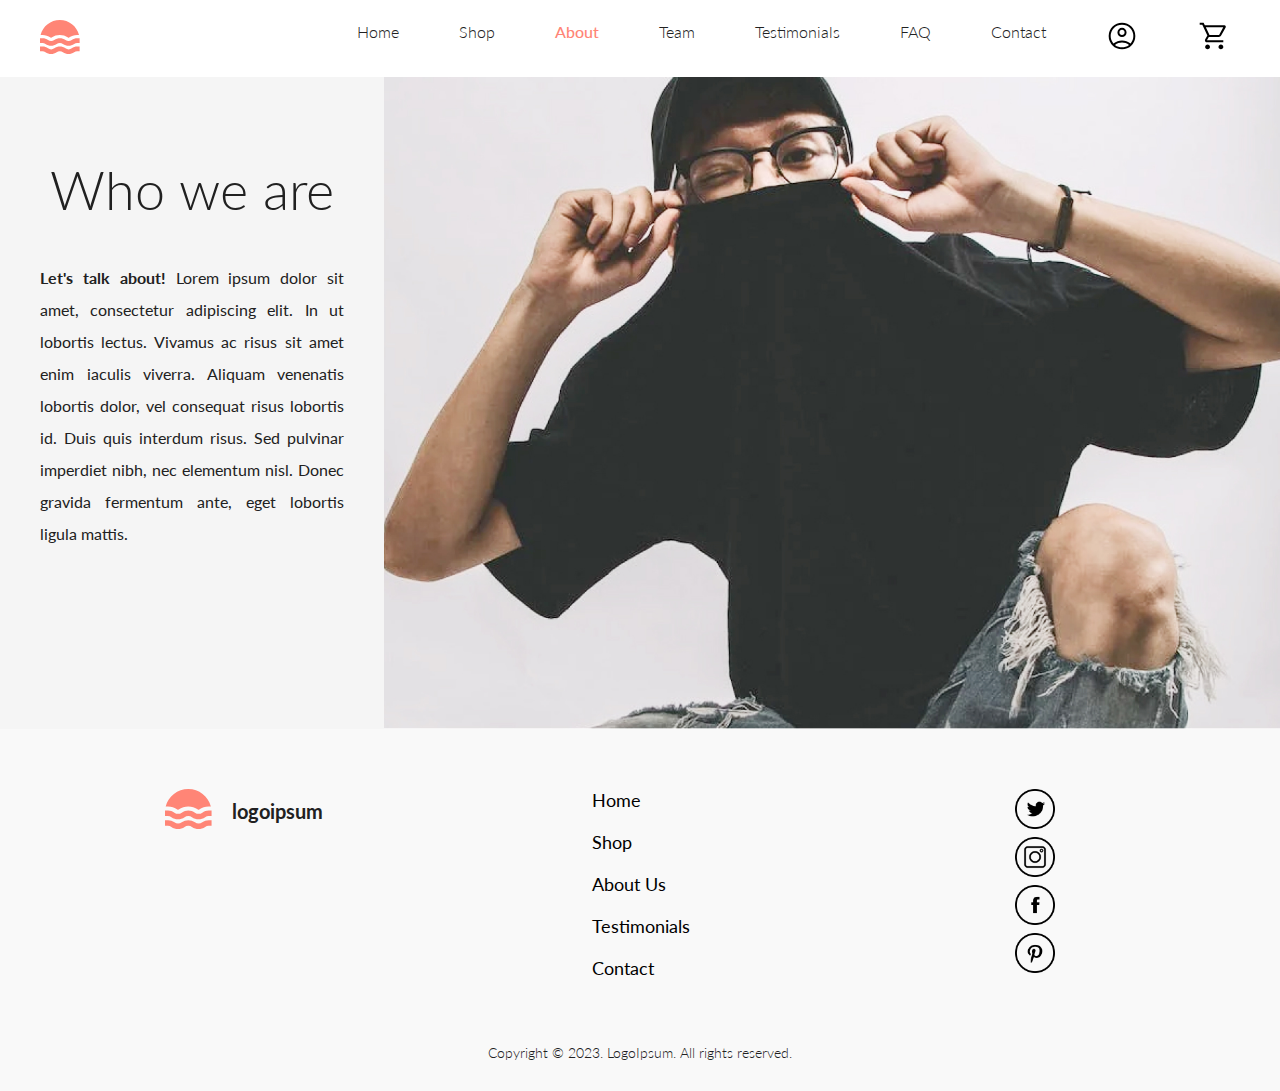
==== pages/about.html @ 5148c37a "Copy 2nd assignment/mao" ====
<!DOCTYPE html>
<html lang="en">
<head>
    <meta charset="UTF-8">
    <meta http-equiv="X-UA-Compatible" content="IE=edge">
    <meta name="viewport" content="width=device-width, initial-scale=1.0">
    <title>About</title>
    <link rel="stylesheet" href="../css/styles.css">
</head>
<body>
<!-----------------------------------------------------------MENU-------------------------------------------------------->
<nav class="menu-container">
    <div class="menu">
        <div class="logo"><a href="../index.html"><img class="logo-icon" src="../imgs/logo.svg" alt="company logo"></a></div>
        <ul class="logo2">
            <li class="menu-list"><a class="menu-link" href="#"><img class="shop-icon" src="../imgs/shop.svg"></a></li>
            <li class="menu-list"><a class="menu-link" href="#"><img class="login-icon" src="../imgs/login.svg"></a></li>
            <li class="menu-list"><a class="menu-link" href="contact.html">Contact</a></li>
            <li class="menu-list"><a class="menu-link" href="faq.html">FAQ</a></li>
            <li class="menu-list"><a class="menu-link" href="testimonials.html">Testimonials</a></li>
            <li class="menu-list"><a class="menu-link" href="team.html">Team</a></li>
            <li class="menu-list"><a class="menu-link-active" href="about.html">About</a></li>
            <li class="menu-list"><a class="menu-link" href="shop.html">Shop</a></li>
            <li class="menu-list"><a class="menu-link" href="../index.html">Home</a></li>
        </ul>
    </div>
</nav>

<!---------------------------------------------------------ABOUT-------------------------------------------------------->
    <section class="about">
        <div class="about-container">
            <div class="about-box-1">
                <h1>Who we are</h1>
                <p class="about-text"><strong>Let's talk about!</strong> Lorem ipsum dolor sit amet, consectetur adipiscing elit. In ut lobortis lectus. 
                    Vivamus ac risus sit amet enim iaculis viverra. Aliquam venenatis lobortis dolor, vel consequat risus 
                    lobortis id. Duis quis interdum risus. Sed pulvinar imperdiet nibh, nec elementum nisl. Donec gravida
                     fermentum ante, eget lobortis ligula mattis.</p> 
                <id p class="about-text"></id>       
            </div>
            <div class="about-box-2">
                <img class="about-img" src="../imgs/about.jpg" alt="Boy wearing a black t-shirt, glasses and black cap">
            </div>       
        </div>
    </section>
<!----------------------------------------------------------FOOTER-------------------------------------------------------->
<footer class="footer">
    <div class="footer-field">
        <div class="company-logo">
            <img src="../imgs/logo.svg" alt=""><h3 class="logo-h3">logoipsum</h3>
            </div>
            <div class="footer-links">
                <ul>
                    <li><a href="../index.html">Home</a></li>
                    <li><a href="shop.html">Shop</a></li>
                    <li><a href="about.html">About Us</a></li>
                    <li><a href="testimonials.html">Testimonials</a></li>
                    <li><a href="contact.html">Contact</a></li>
                </ul>
            </div>    
            <ul class="socialmedia">
                <li><a href=""><img src="../imgs/twitter.png" alt="twitter logo"></a></li>
                <li><a href=""><img src="../imgs/instagram.png" alt="instagram logo"></a></li>
                <li><a href=""><img src="../imgs/facebook.png" alt="facebook logo"></a></li>
                <li><a href=""><img src="../imgs/pinterest.png" alt="pinterest logo"></a></li>
            </ul>
        </div>
    </div>
    <div class="copyright">
        <h3 id="copyright-text">Copyright © 2023. LogoIpsum. All rights reserved.</h3>
    </div>
</footer>

</body>
</html>
---- css/styles.css ----
@import url('https://fonts.googleapis.com/css2?family=Lato:ital,wght@0,100;0,300;0,400;0,700;0,900;1,100;1,300;1,400;1,700;1,900&display=swap');

* {
    margin: 0;
    padding: 0;
    box-sizing: border-box;
    font-family: 'Lato', sans-serif;
}

body {
    background-color: #fff;
    color: #212121;
}
/*---------------------------------------------------MENU---------------------------------------------------*/
.menu-container {
    overflow: hidden;
    position: sticky;
    top: 0;
    display: flex;
    justify-content: center;
    color: #212121;
    background-color: #fff;
    padding: 20px 20px 20px 40px;
}

.menu {
    justify-content: space-around;
    width: 100%;
}


.links {
    display: flex;
    justify-content: flex-end;
    list-style-type: none;
}

.logo {
    float: left;
}


ul.logo2 {
    list-style-type: none;
}

.menu-list {
    float: right;
    padding: 0px 20px;
    justify-content: center;
}

.logo-icon {
    width: 40px;
}

.logo-icon:hover {
    opacity: 50%;
}

.shop-icon,
.login-icon {
    width: 32px;
}

.shop-icon:hover,
.login-icon:hover {
    opacity: 50%;
}

a {
    text-decoration: none;
    color: #212121;
    font-weight: 300;
}

a.menu-link {
    padding: 0px 10px;
    vertical-align: middle;
}

a.menu-link:hover {
    color: #FF8576;
}

.menu-link-active {
    padding: 0px 10px;
    vertical-align: middle;
    color: #FF8576;
    font-weight: 500;
}
/*-----------------------------------------------------HERO-----------------------------------------------------*/

.hero-container {
    display: flex;
    justify-content: center;
    background-color: #fff;
}

.box-1 {
    display: flex;
    flex-direction: column;
    align-items: center;
    width: 50%;
    background-color: #F5F5F5;
    padding: 160px 80px;
}

.box-2 {
    display: flex;
    justify-content: space-between;
    align-items: center;
    width: 50%;
}


.hero-img { 
    width: 100%;
    height: 100%;
}

h1 {
    font-size: 54px;
    font-weight: 300;
    color: #212121; 
    text-align: center;  
}

#title {
    font-size: 68px;
}


.button-primary {
    display:inline-block;
    text-decoration: none;
    color: #212121;
    background-color:#FF8576;
    font-weight: 500;
    font-size: 21px;
    padding: 12px 24px;
    text-align: center;
    margin-top:40px;
}

.button-primary:hover {
    color:#212121;
    background-color: #ffd5d0;
}

/*---------------------------------------------------SHOP----------------------------------------------------*/
.products-page {
    padding: 80px 165px;
    text-align: center;
    background-color: #F5F5F5;
}

.products-page h1 {
    margin-bottom: 40px;
    position: relative;
    margin-bottom: 1em;
    padding-bottom: 20px;
    text-align: center;
    font-size: 54px;
    font-weight:300;
}

.products-page h1:before {
    content: '';
    position: absolute;
    left: 50%;
    bottom: 5px;/*線の上下位置*/
    width: 100px;/*線の長さ*/
    height: 1px;/*線の太さ*/
    transform: translateX(-50%);/*位置調整*/
    background-color: black;/*線の色*/
    border-radius: 2px;/*線の丸み*/
  }

.products {
    display: flex;
    flex-wrap: wrap;
    justify-content: center;
    list-style-type: none;
    column-gap: 25px;
    row-gap: 50px;
    text-align: left;
    margin-top: 40px;
}

.products a{
    text-decoration: none;
    color: black;
}

.products img {
    width: 300px;
    margin-bottom: 8px;
}

.products img:hover{
    transform: scale(1.05);
    transition: transform 0.6s ease;
    opacity: 1;
}

.products em{
    font-style:normal;
}

.products p{
    font-style:normal;
    padding-bottom: 3px;
}


.product-text {   
    display: flex;
    opacity: 0;
    position: absolute;
    transition: 1s;
    letter-spacing: 5px;
}


.product1:hover  .product-text{
    opacity: 1;
}

.product2:hover  .product-text{
    opacity: 1;
}

.product3:hover  .product-text{
    opacity: 1;
}

.product4:hover  .product-text{
    opacity: 1;
}

.product5:hover  .product-text{
    opacity: 1;
}

.product6:hover  .product-text{
    opacity: 1;
}

.product7:hover  .product-text{
    opacity: 1;
}

.product8:hover  .product-text{
    opacity: 1;
}

.product9:hover  .product-text{
    opacity: 1;
}


/*----------------------------------------------------ABOUT------------------------------------------------------*/

.about-container {
    display: flex;
    justify-content: center;
    background-color: #fff;
}

.about-box-1 {
    display: flex;
    flex-direction: column;
    align-items: center;
    width: 30%;
    background-color: #F5F5F5;
    padding: 80px 40px;
}

.about-box-2 {
    display: flex;
    justify-content: space-between;
    align-items: center;
    width: 70%;
}

.about-img { 
    width: 100%;
    height: 100%;
}

h2 {
    font-size: 54px;
    font-weight: 300;
    color: #212121; 
    text-align: center;  
}

.about-text {
    font-size: 16px;
    line-height: 200%;
    margin-top: 40px;
    text-align: justify;
}

/*----------------------------------------------------TEAM------------------------------------------------------*/

.team-container {
    display: flex;
    justify-content: center;
    background-color: #F5F5F5;
}

.team-box-1 {
    display: flex;
    flex-direction: column;
    align-items: center;
    width: 30%;
    padding: 80px 40px;
}

.team-box-2 {
    flex-wrap: wrap;
    display: flex;
    justify-content: space-between;
    align-items: center;
    width: 70%;
    padding: 24px;
}

.team-box-img { 
    width: 32%;
    margin-bottom: 16px;
}

.team-box-text {
    padding: 15px;
    text-align: center;
    background-color: #fff;
}

.team-text-name { 
    font-size: 16px;
    font-weight: 500;
    color: #ff968a;
}

.team-text-description { 
    font-size: 16px;
    font-weight: 300;
    color: #212121;
}

.team-img { 
    width: 100%;
    height: auto;
}

.team-text {
    font-size: 16px;
    line-height: 200%;
    margin-top: 40px;
    text-align: justify;
}

/*----------------------------------------------------TESTIMONIALS------------------------------------------*/

.testi-page {
    display: grid;
    padding: 80px 165px;
    column-gap: 24px;
    row-gap: 32px;
    grid-template-columns: 330px 1fr 1fr;
    grid-template-columns: repeat(auto-fit, minmax(90px, 1fr));
    background-color: #F5F5F5;
}

.join-section {
    grid-column: 1 / 2;
    grid-row: 1 / 3;
}

.join-section h1 {
    font-size: 50px;
    font-weight: 300;
    text-align: start;
}

#C1 {
    text-align: start;
}


.join-section a{
    background-color: #fff;
    color: black;
    text-decoration: none;
    width: 100%;
    font-size: 16px;
}


.join-section h2{
    font-size: 16px;
    padding: 13px;
    border: black solid 0.5px;
    margin-top: 50px;
    width: 250px;
}

.join-section h2:hover{
    color: #F76A61;
    font-weight: bold;
    border: #F76A61 solid 0.5px;
}

.tes-p1 {
    margin: 10px 0px;
}

.tes-p1 strong{
    font-weight: normal;
}

.img-field {
    display: flex;
    align-items: center;
}


.img1{
    border-radius: 100%;
    width: 60px;
    height: fit-content;
    margin-right: 15px;
    margin-top: 5px ;
}


.item1 {
    border: solid black 0.5px;
    grid-column: 2 / 3;
    grid-row: 1 / 2;
    padding:18px;
    height: fit-content;
}

.item2 {
    border: solid black 0.5px;
    grid-column: 3 / 4;
    grid-row: 1 / 2;
    padding:18px;
    height: fit-content;
}

.item3 {
    border: solid black 0.5px;
    grid-column: 2 / 3;
    grid-row: 2 / 3;
    padding:18px;
    height: fit-content;
}

.item4 {
    border: solid black 0.5px;
    grid-column: 3 / 4;
    grid-row: 2 / 3;
    padding:18px;
    height: fit-content;
}


/*----------------------------------------------------FAQ--------------------------------------------------*/
.faq-container {
    display: inline-block;
    width: 100%;
    height: auto;
    background-color: #F5F5F5;
    padding: 80px 40px;
}

.accordion{
    width: 80%;
    overflow: hidden;
    margin: auto;
    margin-top: 40px;
}

.accordion__label, .accordion__content{
    padding: 14px 20px;
}

.accordion__label{
    display: block;
    color: #212121;
    font-weight: 500;
    font-size: 16px;
    cursor: pointer;
    transition: background-color 0.1s;
    background-color: #e8e8e8;
    margin-bottom: 12px;
}

.accordion__label:hover{
    background-color: rgba(0, 0, 0, 0.1);
}

.accordion__content{
    background: #f5f5f5;
    line-height: 180%;
    font-size: 16px;
    display: none;
}

.accordion__input{
    display: none;
}

.accordion__input:checked ~ .accordion__content{
    display: block;
}

/*----------------------------------------------------CONTACT--------------------------------------------------*/
section.contact {
    padding: 80px;
    background-color: #f5f5f5ff;
}

.contact-container {
    display: flex;
    flex-direction: row;
    justify-content: center;
    width: 100%;
    margin-top: 80px;
}

form {
    display: flex;
    flex-direction: column;
}

form input.form,textarea {
    width: 100%;
    height: 40px;
    margin-bottom: 16px;
    padding: 0px 12px;
    background-color: #f5f5f5ff;
    color: #6D6D6D;
    border: 1px solid #6D6D6D;
    font-weight: 500;
    border-radius: 0px;
}

textarea {
    height: 132px;
    resize: none;
}

form textarea,input.form-text::placeholder{
    font-weight: 500;
    font-size: 16px;
}

form input.submit {
    color: #212121;
    background-color:#FF8576;
    font-size: 18px;
    padding: 8px;
    text-align: center;
    margin: 12px auto;
    width: 150px; 
    cursor: pointer; 
    font-weight: 500;
    border: none;
}

.submit:hover {
    color:#212121;
    background-color: #ffd5d0;
}

.contact-box-1,
.contact-box-2{
    width: 50%;
    height: auto;
    margin-right: 16px;
}

/*----------------------------------------------------FOOTER--------------------------------------------------*/


.footer {
    background-color: #f9f9f9;
}

.footer-field {
    display: flex;
    flex-wrap: wrap;
    margin: 0px 165px;
    padding-top: 60px;
    padding-bottom: 45px;
    list-style-type: none;
    justify-content: space-between;
}

.footer-field img {
    height: 40px;
}


.footer li {
    list-style-type: none;
}

.company-logo {
    display: flex;
}

.logo-h3 {
    font-weight: 700;
}

.company-logo .logo-h3 {
    text-align: center;
    padding: 10px 0px 0px 20px;
    font-size: 20px;
}

.footer-links a{
    color:black;
    text-decoration: none;
    font-weight: 400;
    font-size: 18px;
}



.footer-links a:hover {
    color: #F76A61;
    font-weight: 400;
}


.footer-links li{
    margin-bottom: 20px;
    margin-right: 55px;
}


.socialmedia img{
    margin: 0px 60px 5px 0px;
}

.socialmedia img:hover {
	background-color: #F76A61;
    border-radius: 50%;
}




.copyright {
    text-align: center;
    padding-bottom: 30px;
    font-size: 14px;
    font-weight: 300;
}

#copyright-text {
    font-size: 14px;
    font-weight: 300;
}
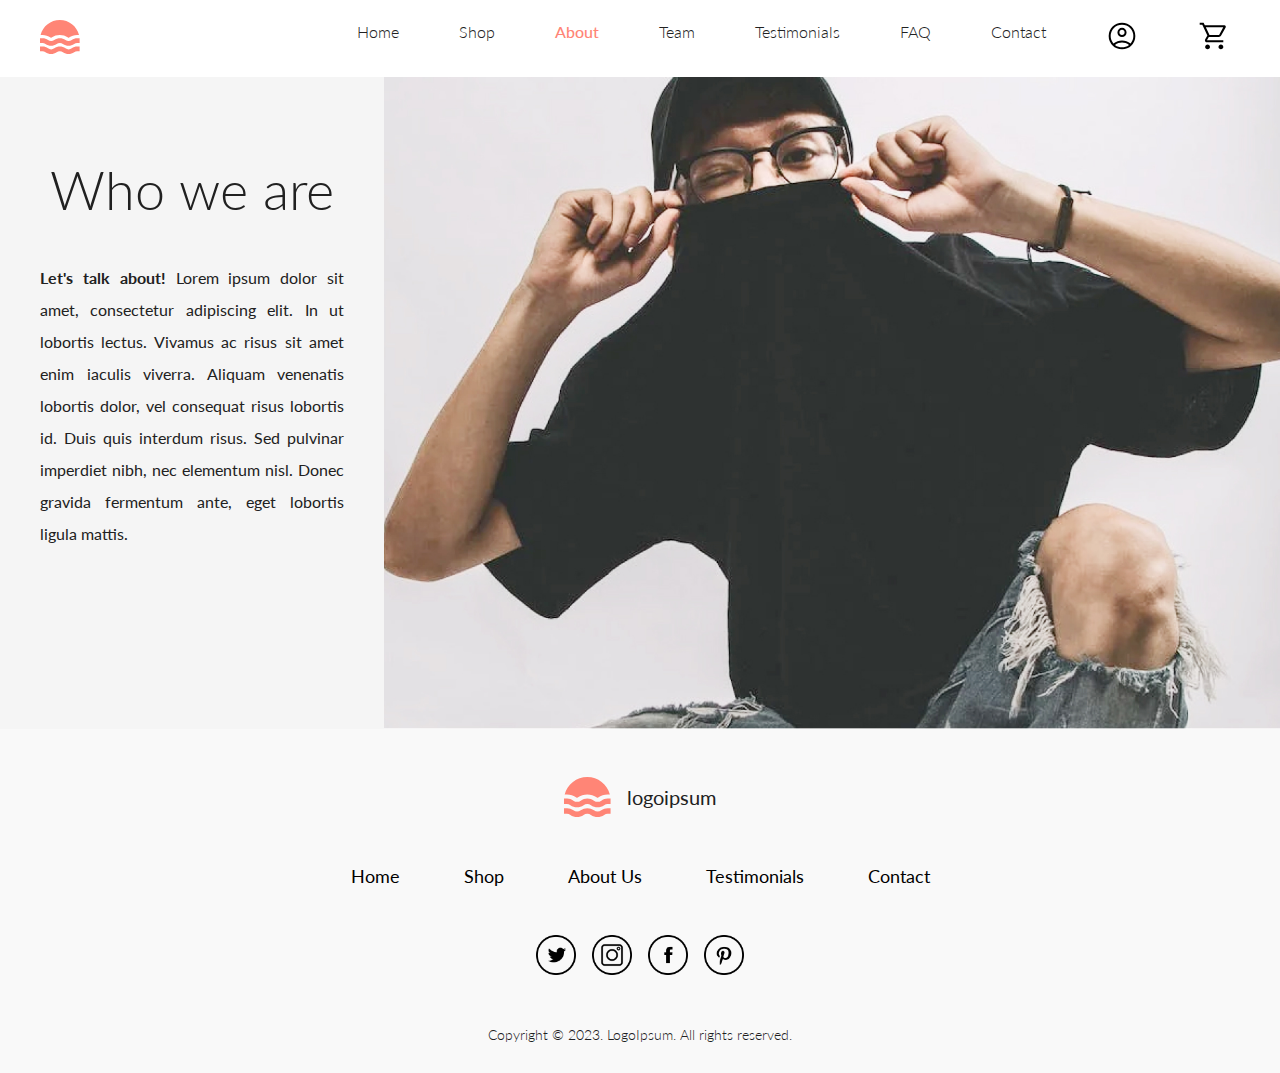
==== commit afcbeb2f: "Finish all section /mao" ====
--- a/pages/about.html
+++ b/pages/about.html
@@ -26,6 +26,34 @@
     </div>
 </nav>
 
+
+<nav class="navbar">
+        <div class="navbar">
+            <div class="container nav-container">
+                <input class="checkbox" type="checkbox" name="" id="" />
+                <div class="logo">
+                <a href="../index.html"><img class="logo-icon" src="../imgs/logo.svg" alt="company logo"></a>
+            </div>
+                <div class="hamburger-lines">
+                <span class="line line1"></span>
+                <span class="line line2"></span>
+                <span class="line line3"></span>
+                </div>  
+            <div class="menu-items">
+                <li><a href="../index.html">Home</a></li>
+                <li><a href="shop.html">Shop</a></li>
+                <li><a href="about.html">About</a></li>
+                <li><a href="team.html">Team</a></li>
+                <li><a href="testimonials.html">Testimonials</a></li>
+                <li><a href="faq.html">FAQ</a></li>
+                <li><a href="contact.html">Contact</a></li>
+                <li><a href="#"><img class="shop-icon" src="../imgs/shop.svg"></a></li>
+                <li><a href="#"><img class="login-icon" src="../imgs/login.svg"></a></li>
+            </div>
+            </div>
+        </div>
+</nav>
+
 <!---------------------------------------------------------ABOUT-------------------------------------------------------->
     <section class="about">
         <div class="about-container">
@@ -46,30 +74,32 @@
 <footer class="footer">
     <div class="footer-field">
         <div class="company-logo">
-            <img src="../imgs/logo.svg" alt=""><h3 class="logo-h3">logoipsum</h3>
-            </div>
-            <div class="footer-links">
-                <ul>
-                    <li><a href="../index.html">Home</a></li>
-                    <li><a href="shop.html">Shop</a></li>
-                    <li><a href="about.html">About Us</a></li>
-                    <li><a href="testimonials.html">Testimonials</a></li>
-                    <li><a href="contact.html">Contact</a></li>
-                </ul>
-            </div>    
-            <ul class="socialmedia">
+            <img src="../imgs/logo.svg" alt="">
+            <span>logoipsum</span>            
+        </div>
+        <div>
+            <ul class="footer-links">
+                <li><a href="../index.html">Home</a></li>
+                <li><a href="shop.html">Shop</a></li>
+                <li><a href="about.html">About Us</a></li>
+                <li><a href="testimonials.html">Testimonials</a></li>
+                <li><a href="contact.html">Contact</a></li>
+            </ul>
+        </div>
+        <div>    
+            <ul class="footer-sm">
                 <li><a href=""><img src="../imgs/twitter.png" alt="twitter logo"></a></li>
                 <li><a href=""><img src="../imgs/instagram.png" alt="instagram logo"></a></li>
                 <li><a href=""><img src="../imgs/facebook.png" alt="facebook logo"></a></li>
                 <li><a href=""><img src="../imgs/pinterest.png" alt="pinterest logo"></a></li>
             </ul>
+        </div>    
         </div>
     </div>
     <div class="copyright">
         <h3 id="copyright-text">Copyright © 2023. LogoIpsum. All rights reserved.</h3>
     </div>
 </footer>
-
 </body>
 </html>
 
--- a/css/styles.css
+++ b/css/styles.css
@@ -18,7 +18,7 @@
     top: 0;
     display: flex;
     justify-content: center;
-    color: #212121;
+    color: #000;
     background-color: #fff;
     padding: 20px 20px 20px 40px;
 }
@@ -93,24 +93,24 @@
 
 .hero-container {
     display: flex;
-    justify-content: center;
+    flex-wrap: wrap;
     background-color: #fff;
 }
 
 .box-1 {
+    flex: 50%;
     display: flex;
     flex-direction: column;
     align-items: center;
-    width: 50%;
     background-color: #F5F5F5;
     padding: 160px 80px;
 }
 
 .box-2 {
+    flex: 50%;
     display: flex;
     justify-content: space-between;
     align-items: center;
-    width: 50%;
 }
 
 
@@ -264,24 +264,23 @@
 
 .about-container {
     display: flex;
+    flex-wrap: wrap;
     justify-content: center;
     background-color: #fff;
 }
 
 .about-box-1 {
+    flex: 30%;
     display: flex;
     flex-direction: column;
     align-items: center;
-    width: 30%;
     background-color: #F5F5F5;
     padding: 80px 40px;
 }
 
 .about-box-2 {
-    display: flex;
-    justify-content: space-between;
-    align-items: center;
-    width: 70%;
+    flex: 70%;
+    display: flex;
 }
 
 .about-img { 
@@ -305,28 +304,47 @@
 
 /*----------------------------------------------------TEAM------------------------------------------------------*/
 
-.team-container {
-    display: flex;
-    justify-content: center;
+
+.item1 { 
+    grid-area: texteam; 
+    font-size: 38px;
+    font-weight:900;
+    color: #212121;
+    line-height: 100%;
+}
+
+.item2 {
+    grid-area: imgteam1;
+}
+
+.item3 {
+    grid-area: imgteam2;
+}
+.item4 {
+    grid-area: imgteam3;
+}
+.item5 {
+    grid-area: imgteam4;
+}
+.item6 {
+    grid-area: imgteam5;
+}   
+
+.item7 {
+    grid-area: imgteam6;
+}
+
+.grid-container {
+    display: grid;
+    grid-template-columns: 1fr 1fr 1fr 1fr 1fr;
+    grid-template-areas:
+        'texteam texteam imgteam1 imgteam2 imgteam3'
+        'texteam texteam imgteam4 imgteam5 imgteam6';
+    gap: 24px 48px;
+    padding: 16px;
     background-color: #F5F5F5;
 }
 
-.team-box-1 {
-    display: flex;
-    flex-direction: column;
-    align-items: center;
-    width: 30%;
-    padding: 80px 40px;
-}
-
-.team-box-2 {
-    flex-wrap: wrap;
-    display: flex;
-    justify-content: space-between;
-    align-items: center;
-    width: 70%;
-    padding: 24px;
-}
 
 .team-box-img { 
     width: 32%;
@@ -361,6 +379,15 @@
     line-height: 200%;
     margin-top: 40px;
     text-align: justify;
+    font-weight: 500;
+}
+
+#title-team {
+    font-size: 54px;
+    font-weight: 300;
+    color: #212121;
+    text-align: center;
+    line-height: 140%;
 }
 
 /*----------------------------------------------------TESTIMONIALS------------------------------------------*/
@@ -437,7 +464,7 @@
 }
 
 
-.item1 {
+.item-test-1 {
     border: solid black 0.5px;
     grid-column: 2 / 3;
     grid-row: 1 / 2;
@@ -445,7 +472,7 @@
     height: fit-content;
 }
 
-.item2 {
+.item-test-2 {
     border: solid black 0.5px;
     grid-column: 3 / 4;
     grid-row: 1 / 2;
@@ -453,7 +480,7 @@
     height: fit-content;
 }
 
-.item3 {
+.item-test-3 {
     border: solid black 0.5px;
     grid-column: 2 / 3;
     grid-row: 2 / 3;
@@ -461,7 +488,7 @@
     height: fit-content;
 }
 
-.item4 {
+.item-test-4 {
     border: solid black 0.5px;
     grid-column: 3 / 4;
     grid-row: 2 / 3;
@@ -528,15 +555,12 @@
 
 .contact-container {
     display: flex;
-    flex-direction: row;
-    justify-content: center;
-    width: 100%;
+    flex-wrap: wrap;
     margin-top: 80px;
 }
 
 form {
-    display: flex;
-    flex-direction: column;
+        flex-direction: column;
 }
 
 form input.form,textarea {
@@ -579,11 +603,16 @@
     background-color: #ffd5d0;
 }
 
-.contact-box-1,
-.contact-box-2{
-    width: 50%;
-    height: auto;
-    margin-right: 16px;
+
+.contact-box-1 {
+    flex: 50%;
+    display: flex;
+    padding: 0 24px 0 0;
+}
+
+.contact-box-2 {
+    flex: 50%;
+    display: flex;
 }
 
 /*----------------------------------------------------FOOTER--------------------------------------------------*/
@@ -591,16 +620,19 @@
 
 .footer {
     background-color: #f9f9f9;
+    padding: 0 5rem;
 }
 
 .footer-field {
     display: flex;
     flex-wrap: wrap;
-    margin: 0px 165px;
-    padding-top: 60px;
-    padding-bottom: 45px;
+    flex-direction: column;
+    align-items: center;
+    justify-content: space-around;
+    gap:3rem;
+    padding-top: 3rem;
+    padding-bottom: 3rem;
     list-style-type: none;
-    justify-content: space-between;
 }
 
 .footer-field img {
@@ -614,16 +646,18 @@
 
 .company-logo {
     display: flex;
-}
-
-.logo-h3 {
-    font-weight: 700;
-}
-
-.company-logo .logo-h3 {
-    text-align: center;
-    padding: 10px 0px 0px 20px;
+    gap: 1rem;
+}
+
+.company-logo span {
     font-size: 20px;
+    margin-top: 8px;
+}
+
+.footer-links {
+    display: flex;
+    flex-wrap: wrap;
+    gap: 4rem;
 }
 
 .footer-links a{
@@ -633,30 +667,21 @@
     font-size: 18px;
 }
 
-
-
 .footer-links a:hover {
     color: #F76A61;
     font-weight: 400;
 }
 
-
-.footer-links li{
-    margin-bottom: 20px;
-    margin-right: 55px;
-}
-
-
-.socialmedia img{
-    margin: 0px 60px 5px 0px;
-}
-
-.socialmedia img:hover {
+.footer-sm {
+    display: flex;
+    gap: 1rem;
+}
+
+
+.footer-sm img:hover {
 	background-color: #F76A61;
     border-radius: 50%;
 }
-
-
 
 
 .copyright {
@@ -672,3 +697,404 @@
 }
 
 
+.top-nav {
+    display: none;
+    background-color: #fff;
+    padding: 8px 24px;
+}
+
+.hamburguer-icon:hover {
+    opacity: 0.7;
+}
+
+.navbar {
+    display: none;
+}
+
+/*Breakpoint to add less space between elements on tablets*/
+@media only screen and (min-width: 769px) and (max-width: 1200px) {
+
+    .menu-container {
+        display: none;
+    }
+
+    .box-1, .box-2 {
+        flex: 100%;
+        }
+/*---------------------------------------------------MENU---------------------------------------------------*/
+
+    .navbar {
+        width: 100%;
+        display: block;
+        }
+        
+        .nav-container {
+        display: flex;
+        justify-content: space-between;
+        align-items: center;
+        height: 62px;
+        }
+        
+        .navbar .menu-items {
+        display: flex;
+        background-color: #fff;
+        }
+        
+        .navbar .nav-container li {
+        list-style: none;
+        }
+        
+        .navbar .nav-container a {
+        text-decoration: none;
+        color: #212121;
+        font-weight: 300;
+        font-size: 1.2rem;
+        padding: 0.7rem;
+        }
+        
+        .navbar .nav-container a:hover{
+            color: #FF8576;
+        }
+        
+        .nav-container {
+        display: block;
+        position: relative;
+        height: 60px;
+        }
+        
+        .nav-container .checkbox {
+        position: absolute;
+        display: block;
+        height: 32px;
+        width: 32px;
+        top: 20px;
+        left: 20px;
+        z-index: 5;
+        opacity: 0;
+        cursor: pointer;
+        }
+        
+        .nav-container .hamburger-lines {
+        display: block;
+        height: 26px;
+        width: 32px;
+        position: absolute;
+        top: 17px;
+        left: 20px;
+        z-index: 2;
+        display: flex;
+        flex-direction: column;
+        justify-content: space-between;
+        }
+        
+        .nav-container .hamburger-lines .line {
+        display: block;
+        height: 4px;
+        width: 100%;
+        border-radius: 10px;
+        background: #212121;
+        }
+        
+        .nav-container .hamburger-lines .line1 {
+        transform-origin: 0% 0%;
+        transition: transform 0.4s ease-in-out;
+        }
+        
+        .nav-container .hamburger-lines .line2 {
+        transition: transform 0.2s ease-in-out;
+        }
+        
+        .nav-container .hamburger-lines .line3 {
+        transform-origin: 0% 100%;
+        transition: transform 0.4s ease-in-out;
+        }
+        
+        .navbar .menu-items {
+        padding-top: 120px;
+        box-shadow: inset 0 0 2000px rgba(255, 255, 255, .5);
+        height: 100vh;
+        width: 100%;
+        transform: translate(-150%);
+        display: flex;
+        flex-direction: column;
+        margin-left: -40px;
+        padding-left: 50px;
+        transition: transform 0.5s ease-in-out;
+        text-align: center;
+        }
+        
+        .navbar .menu-items li {
+        margin-bottom: 1.2rem;
+        font-size: 1.5rem;
+        font-weight: 300;
+        }
+        
+        .logo {
+        position: absolute;
+        top: 15px;
+        right: 15px;
+        font-size: 1.2rem;
+        }
+        
+        .nav-container input[type="checkbox"]:checked ~ .menu-items {
+        transform: translateX(0);
+        }
+        
+        .nav-container input[type="checkbox"]:checked ~ .hamburger-lines .line1 {
+        transform: rotate(45deg);
+        }
+        
+        .nav-container input[type="checkbox"]:checked ~ .hamburger-lines .line2 {
+        transform: scaleY(0);
+        }
+        
+        .nav-container input[type="checkbox"]:checked ~ .hamburger-lines .line3 {
+        transform: rotate(-45deg);
+        }
+        
+        .nav-container input[type="checkbox"]:checked ~ .logo{
+        display: none;
+        }
+    
+        /*---------------------------------------------------ABOUT---------------------------------------------------*/
+
+        .about-box-1 {
+            flex: 100%;
+        }
+
+        .about-box-2 {
+            flex: 100%;
+        }
+
+    /*---------------------------------------------------TEAM---------------------------------------------------*/  
+        .grid-container {
+            grid-template-columns: 1fr 1fr 1fr;
+            display: grid;
+            grid-template-areas:
+                'texteam imgteam1 imgteam2'
+                'texteam imgteam3 imgteam4'
+                'texteam imgteam5 imgteam6';
+    
+            gap: 16px 24px;
+            padding: 16px;
+            background-color: #F5F5F5;
+        }
+    /*---------------------------------------------------CONTACT---------------------------------------------------*/  
+    .contact-box-1,
+    .contact-box-2{
+        flex: 100%;
+        height: auto;
+        margin-right: 0px;
+        margin-bottom: 32px;
+        padding: 0;
+    }
+    
+}
+
+
+
+
+
+/*Breakpoint to add less space between elements on mobile*/
+@media only screen and (max-width: 768px) {
+
+
+    .menu-container {
+        display: none;
+    }
+
+    .box-1, .box-2 {
+        flex: 100%;
+        }
+
+/*---------------------------------------------------MENU---------------------------------------------------*/
+    .navbar {
+        width: 100%;
+        display: block;
+        }
+        
+        .nav-container {
+        display: flex;
+        justify-content: space-between;
+        align-items: center;
+        height: 62px;
+        }
+        
+        .navbar .menu-items {
+        display: flex;
+        background-color: #fff;
+        }
+        
+        .navbar .nav-container li {
+        list-style: none;
+        }
+        
+        .navbar .nav-container a {
+        text-decoration: none;
+        color: #0e2431;
+        font-weight: 300;
+        font-size: 1.2rem;
+        padding: 0.7rem;
+        }
+        
+        .navbar .nav-container a:hover{
+            color: #FF8576;
+        }
+        
+        .nav-container {
+        display: block;
+        position: relative;
+        height: 60px;
+        }
+        
+        .nav-container .checkbox {
+        position: absolute;
+        display: block;
+        height: 32px;
+        width: 32px;
+        top: 20px;
+        left: 20px;
+        z-index: 5;
+        opacity: 0;
+        cursor: pointer;
+        }
+        
+        .nav-container .hamburger-lines {
+        display: block;
+        height: 26px;
+        width: 32px;
+        position: absolute;
+        top: 17px;
+        left: 20px;
+        z-index: 2;
+        display: flex;
+        flex-direction: column;
+        justify-content: space-between;
+        }
+        
+        .nav-container .hamburger-lines .line {
+        display: block;
+        height: 4px;
+        width: 100%;
+        border-radius: 10px;
+        background: #0e2431;
+        }
+        
+        .nav-container .hamburger-lines .line1 {
+        transform-origin: 0% 0%;
+        transition: transform 0.4s ease-in-out;
+        }
+        
+        .nav-container .hamburger-lines .line2 {
+        transition: transform 0.2s ease-in-out;
+        }
+        
+        .nav-container .hamburger-lines .line3 {
+        transform-origin: 0% 100%;
+        transition: transform 0.4s ease-in-out;
+        }
+        
+        .navbar .menu-items {
+        padding-top: 120px;
+        box-shadow: inset 0 0 2000px rgba(255, 255, 255, .5);
+        height: 100vh;
+        width: 100%;
+        transform: translate(-150%);
+        display: flex;
+        flex-direction: column;
+        margin-left: -40px;
+        padding-left: 50px;
+        transition: transform 0.5s ease-in-out;
+        text-align: center;
+        }
+        
+        .navbar .menu-items li {
+        margin-bottom: 1.2rem;
+        font-size: 1.5rem;
+        font-weight: 300;
+        }
+        
+        .logo {
+        position: absolute;
+        top: 15px;
+        right: 15px;
+        font-size: 1.2rem;
+        }
+        
+        .nav-container input[type="checkbox"]:checked ~ .menu-items {
+        transform: translateX(0);
+        }
+        
+        .nav-container input[type="checkbox"]:checked ~ .hamburger-lines .line1 {
+        transform: rotate(45deg);
+        }
+        
+        .nav-container input[type="checkbox"]:checked ~ .hamburger-lines .line2 {
+        transform: scaleY(0);
+        }
+        
+        .nav-container input[type="checkbox"]:checked ~ .hamburger-lines .line3 {
+        transform: rotate(-45deg);
+        }
+        
+        .nav-container input[type="checkbox"]:checked ~ .logo{
+        display: none;
+        }
+      /*---------------------------------------------------ABOUT---------------------------------------------------*/   
+      
+      .about-box-1 {
+        flex: 100%;
+      }
+
+      .about-box-2 {
+        flex: 100%;
+      }
+      /*---------------------------------------------------TEAM---------------------------------------------------*/  
+
+      .grid-container {
+        grid-template-columns: 1fr;
+        display: grid;
+        grid-template-areas:
+            'texteam'
+            'imgteam1'
+            'imgteam2'
+            'imgteam3'
+            'imgteam4'
+            'imgteam5'
+            'imgteam6';
+
+        gap: 16px 24px;
+        padding: 16px;
+        background-color: #F5F5F5;
+    }
+
+/*---------------------------------------------------CONTACT---------------------------------------------------*/  
+    .contact-box-1,
+    .contact-box-2{
+        flex: 100%;
+        height: auto;
+        margin-right: 0px;
+        margin-bottom: 32px;
+        padding: 0;
+    }
+
+
+/*---------------------------------------------------FOOTER---------------------------------------------------*/  
+
+
+    .footer-field { 
+        flex-direction: column;
+        align-items: center;
+        vertical-align: center;
+        gap: 1.5rem;
+    }
+
+    .footer-links {
+        display: none;
+    }
+
+    .footer-sm {
+        display: flex;
+        align-items: center;
+    }
+}